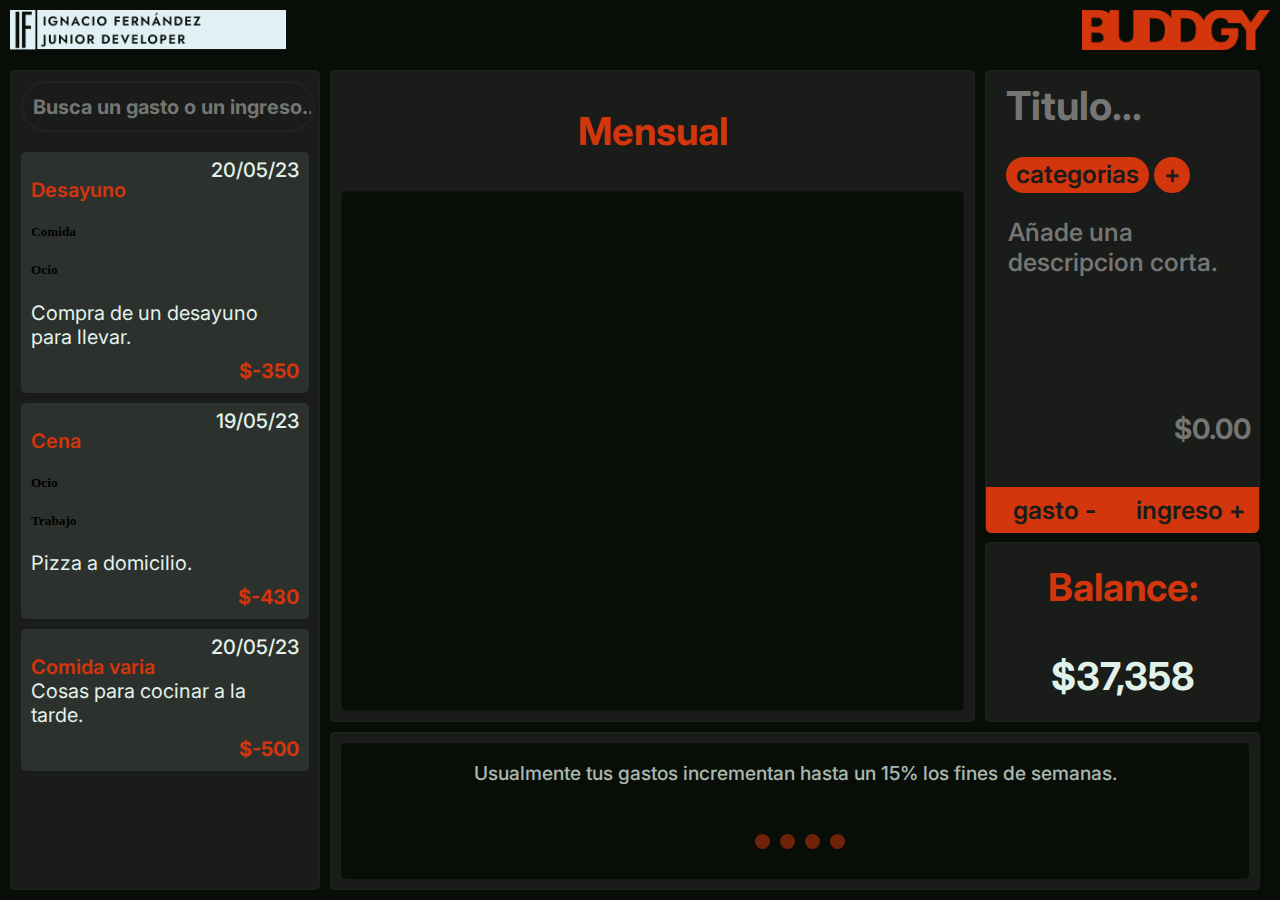
==== src/index.html @ b7219c05 "subida" ====
<!DOCTYPE html>
<html> 
    <head>
        <title> Buddgy - Ahorra con nosotros </title>
        <link rel = "icon" type = "image/x-icon" href = "../favicon.png">

        <link rel = "stylesheet" href = "../styles/styles.css">
        <link rel = "stylesheet" href = "../styles/lateral.css">
        <link rel = "stylesheet" href = "../styles/balance.css">
        <link rel = "stylesheet" href = "../styles/header.css">
        <link rel = "stylesheet" href = "../styles/nuevo.css">
        <link rel = "stylesheet" href = "../styles/grafica.css">
        <link rel = "stylesheet" href = "../styles/tendencia.css">

        <script src = "index.js"></script> 
        
        <style>@import url('https://fonts.googleapis.com/css2?family=Inter:wght@400;700&display=swap');</style>
        <style>@import url('https://fonts.googleapis.com/css2?family=Lily+Script+One&display=swap');</style>
        
        <meta charset = "utf-8">
        <meta name = "keywords" content = "HTML, CSS, JavaScript, project, portfolio, buddget, UX Design">
        <meta name = "description" content = "Desarrollo de una pagina web para ayudarte a ahorrar">
        <meta name = "author" content = "Ignacio Fernandez">
        <meta name = "viewport" content = "width=device-width, initial-scale=1.0">
    </head>

    <body>
        <header>
                <img id="header1" src="../IF_logo.png" height=40px>
                <img id="header2" src="../buddgy_logo.png" height=40px>       
        </header>
        <main>
            <aside class="panel" id="seccion_lateral">
                    <input type="text" placeholder="Busca un gasto o un ingreso...">
                    <div class="lateral_contenido">
                        <div class="nueva-tarjeta">
                            <div class="tarjeta-fecha">20/05/23</div>
                            <div class="tarjeta-titulo">Desayuno</div>
                            <div class="tarjeta-tags">
                                <div class="tag" id="tag1"><h5>Comida<h5></div>
                                <div class="tag" id="tag2"><h5>Ocio<h5></div>
                            </div>
                            <div class="tarjeta-descr">Compra de un desayuno para llevar.</div>
                            <div class="tarjeta-monto">$-350</div>
                        </div>
                        <div class="nueva-tarjeta">
                            <div class="tarjeta-fecha">19/05/23</div>
                            <div class="tarjeta-titulo">Cena</div>
                            <div class="tarjeta-tags">
                                <div class="tag" id="tag2"><h5>Ocio<h5></div>
                                <div class="tag" id="tag3"><h5>Trabajo<h5></div>
                            </div>
                            <div class="tarjeta-descr">Pizza a domicilio.</div>
                            <div class="tarjeta-monto">$-430</div>
                        </div>
                        <div class="nueva-tarjeta">
                            <div class="tarjeta-fecha">20/05/23</div>
                            <div class="tarjeta-titulo">Comida varia</div>
                            <div class="tarjeta-tags"></div>
                            <div class="tarjeta-descr">Cosas para cocinar a la tarde.</div>
                            <div class="tarjeta-monto">$-500</div>
                        </div>
                    </div>
            </aside>

            <section id="seccion_contenido">

                <section class="panel" id="grafica">       
                    <section class="panel-titulo"><h2>Mensual</h2></section>    
                        <section class="panel" id="grafica-contenido">

                        </section> 
                </section>
    
                <section class ="panel" id = "nuevo">
                            <input maxlength="50" type = "text" placeholder = "Titulo..." id = "gtt">

                            <div id = "nuevo_tag">
                                    <button>categorias</button>
                                    <button>+</button>
                            </div>

                                <div id = "nuevo_descr">
                                    <textarea maxlength = "150"  type = "text" placeholder = "Añade una descripcion corta." id = "gdt"></textarea>
                                </div>

                                    <input maxlength = "6" class = "nuevo_monto_entrada" type = "text" placeholder = "$0.00" id = "gmt">                                  

                                        <div id = "nuevo_enviar">
                                            <div class="nuevo_enviar_btn" id="gasto" onclick="nuevo_gasto()">gasto -</div>
                                            <div class="nuevo_enviar_btn" id="ingreso" onclick="nuevo_ingreso()">ingreso +</div>
                                        </div>
                </section>

                <section class="panel" id = "balance">                                
                    <section class="panel-titulo"><h2>Balance:</h2></section>                      
                    <h3 id = "gbjs">$37,358</h3>
                </section>
    
                <section class="panel" id="tendencias">
                            <div class = "tendencias_contenido">
                                <h4>Usualmente tus gastos incrementan hasta un 15% los fines de semanas.</h4>
                                <span class="punto-off" id="punto-1" onclick="estado(id)"></span>
                                <span class="punto-off" id="punto-2" onclick="estado(id)"></span>
                                <span class="punto-off" id="punto-3" onclick="estado(id)"></span>
                                <span class="punto-off" id="punto-4"onclick="estado(id)"></span>   
                            </div>
                </section>

            </section>       
        </main>
    </body>
</html>
---- styles/styles.css ----
:root{
    --margin-default-width:10px;
    --border-default-width:1px;
    --border-radius-default:5px;
    --header-height:60px;
    --color-0:#080E07;
    --color-1:#191C18;
    --color-2:#D3350D;
    --color-3:#E0F2E9;
}
html,body{
    height: 100%;
    margin:0px; padding: 0px;
    scrollbar-width: none;
}

body{
    background-color: var(--color-0);
    display: flex;
    flex-wrap: wrap;
    justify-content: center;
    
    max-height: 1500px; /*permite que el main quede pegado al header cuando se hace zoom-out*/

}

main{
    width: 100%;
    height: calc(100% - var(--header-height)); /*60 px altura fija del header*/

    background-color: var(--color-0);

    min-height: 500px; /*limita el tamaño minimo vertical, puede provocar que se pierda el margen de abajo cuando se activa*/
    max-height: 1500px; /*permite que el main quede pegado al header cuando se hace zoom-out*/
    
    max-width: 2000px; /*limita el tamaño maximo horizontal*/

}

h2{
    font-family: 'Inter';
    font-style: normal;
    font-weight: 700;
    text-align: center;
    font-size: clamp(30px, 3vw, 40px);
    color: var(--color-2);
    margin:0px;
    padding:0px; 
}

h3{
    font-family: 'Inter';
    font-style: normal;
    font-weight: 700;
    text-align: center;
    font-size: clamp(35px, 3vw, 50px);
    color: var(--color-3);
    margin:0px;
    padding:0px;
    line-height: 0px;
}

h4{
    font-family: 'Inter';
    font-style: normal;
    font-weight: 600;
    text-align: center;
    font-size: clamp(15px, 1.5vw, 25px);
    color: var(--color-3);
    margin:0px;
    padding:0px;
    line-height: 0px;
    opacity: 0.75;
}

/*estilos de secciones*/

section{
    height: 100%;
    background-color: var(--color-0);
}

#seccion_contenido{
    width: calc(75% - var(--margin-default-width));
    float: right;
    margin-right: var(--margin-default-width);
}

/*estilos de cartas o paneles*/

.panel{
    background-color: var(--color-1);
    border-radius: var(--border-radius-default);
    
    width: calc(100% - 12px); /* 10px de margen + 2px de borde*/
    height: calc(100% - 12px);
    
    box-sizing: border-box;
    border-style: solid;
    border-width: 1px;
    border-color: #e0f2e90a;
}

.panel-titulo{
    width: 100%;
    height: auto;
    background-color: var(--color-1);
}

#panel_lateral{
    width: calc(100% - 20px);
    height: calc(100% - 20px);
    margin: var(--margin-default-width) 0px 0px var(--margin-default-width);
}

@media screen and (max-width: 900px){
    main{
        width: 900px;
        height: 1920px;
    }

    #seccion_contenido{
        width: calc(100% - 20px);
        margin-left: var(--margin-default-width);
        height: 70%;
    }
}
---- styles/lateral.css ----
#seccion_lateral{
    width: calc(25% - var(--margin-default-width));
    height: calc(100% - 20px);
    float:left;
    margin:var(--margin-default-width) 0px var(--margin-default-width) var(--margin-default-width);
    background-color: var(--color-1);
}

@media screen and (max-width: 900px){
    #seccion_lateral{
        width: calc(100% - 20px);
        height: 30%;
        margin: var(--margin-default-width) 0px 0px var(--margin-default-width);
        border-style: solid;
        border-width: 1px;
        border-color: #e0f2e90a;
    }
}

aside input{
    width: calc(100% - 30px);
    height: 45px;
    margin: var(--margin-default-width);

    border-radius: 55px;
    border-style:solid;
    border-width: 2px;
    border-color: #e0f2e90a;
    outline: none;

    font-family: 'Inter', sans-serif;
    font-style: bold;
    font-weight: 700;
    font-size: 20px;
    text-align: left;
    padding-left: var(--margin-default-width);

    background-color: #191C18;
    color:#e0f2e9c1;
    
}

.lateral_contenido{
    width: 100%;
    height: calc(90% - 20px);
    overflow: scroll;
    scrollbar-width: none;
}

.nueva-tarjeta{
    width: calc(100% - 40px);
    margin: var(--margin-default-width) 0px 0px var(--margin-default-width);

    height: auto;

    background-color: #2D312D;
    border-radius: 5px;
    padding: 10px;

    scale: 1.0;
    transition-duration: 0.25s;  
}

.nueva-tarjeta:hover{
    scale: 1.01;
    transition-duration: 0.25s;
    background-color: #414641;

}

.tarjeta-fecha{
    width: 100%;
    height: 10%;
    text-align: right;
    
    font-family: 'Inter';
    font-style: normal;
    font-weight: 510;
    font-size: 20px;
    line-height: 17px;

    color: #E0F2E9;
}

.tarjeta-titulo{
    font-family: 'Inter';
    font-style: normal;
    font-weight: 600;
    font-size: 20px;
    line-height: 23px;

    color: #D3350D;
}

.tarjeta-tags{
    width: 100%;
    height: 10%;
}

.tarjeta-descr{
    font-family: 'Inter';
    font-style: normal;
    font-weight: 400;
    font-size: 20px;
    line-height: 1.2em;

    color: #E0F2E9;
}

.tarjeta-monto{
    width: 100%;
    height: 10%;
    text-align: right;
    padding-top: var(--margin-default-width);

    font-family: 'Inter';
    font-style: normal;
    font-weight: 700;
    font-size: 20px;
    line-height: 24px;
    text-align: right;

    color: var(--color-2);
}
---- styles/balance.css ----
#balance{
    width: calc(30% - 10px);
    height: calc(25% - 30px);
    float: right;
    margin: var(--margin-default-width) var(--margin-default-width) 0px 0px;
    
    display: flex;
    flex-wrap: wrap;
    justify-content: center;
    align-items: center;
    word-wrap:normal;
}

@media screen and (max-width: 900px){
    #balance{
        width: 100%;
        height: 15%;
        margin: var(--margin-default-width) 0px 0px var(--margin-default-width);
    }
}

#balance h2,h3{
    line-height: 1em;
}
---- styles/header.css ----
header{
    width: 100%;
    height: var(--header-height);
    background-color: var(--color-0);

    display: flex;
    justify-content: space-between;
    align-items: center;

    margin: 0px var(--margin-default-width) 0px var(--margin-default-width);
}

header img{
    height: clamp(20px, 1.5vw + 1.3rem, 60px);
}

#header1{
    cursor: pointer;
}
---- styles/nuevo.css ----
#nuevo{
    width: calc(30% - 10px);
    height: 55%;
    float:right;
    margin: var(--margin-default-width) var(--margin-default-width) 0px 0px;
}

@media screen and (max-width: 900px){
    #nuevo{
        width: 100%;
        height: 30%;
        margin: 0px 0px 0px var(--margin-default-width);
    }
}

#gtt{
    width: calc(100% - 20px);
    height: 15%;
    display: flex;
    align-items: start;
    justify-content: left;
    
    padding: 0px;
    margin-left: 20px;
}

#nuevo_tag{
    height: 15%;
    display: flex;
    justify-content: left;
    align-items: center;
    margin-left: 20px;
}

#nuevo_descr{
    height: 35%;
    display: flex;
    justify-content: center;
    align-items: center;
}

#nuevo_enviar{
    width: 100%;
    height:10%;

    background-color: var(--color-1);

    border-radius: 0px 0px var(--border-radius-default) var(--border-radius-default);
}

/*corresponde con la seccion nuevo_titulo*/
input{
    width: calc(100% - 30px);

    border-style: none;
    outline: none;
    background-color: var(--color-1);

    font-family: 'Inter';
    font-style: normal;
    font-weight: 700;
    font-size: clamp(25px, 2vw + 1rem, 40px);

    line-height: 0px;

    color: var(--color-2);
}

/*corresponde con la seccion nuevo_descr*/
textarea{
    width: calc(100% - 30px);
    height: 90%;
    
    border-style: none;
    outline: none;
    scrollbar-width: none;
    resize: none;

    background-color: var(--color-1);

    font-family: 'Inter';
    font-style: normal;
    font-weight: 550;
    font-size: clamp(20px, 2vw, 25px);
    margin-left: 20px;
    margin-right: 10px;

    color: var(--color-3);
    word-wrap:normal;
}

/*corresponde con la seccion nuevo_monto*/
.nuevo_monto_entrada{
    height: 25%;
    width: calc(100% - 10px);

    display: flex;
    justify-content: right;
    align-items: center;

    border-style: none;
    outline: none;
    background-color: var(--color-1);

    text-align: right;
    font-family: 'Inter';
    font-style: normal;
    font-weight: 700;
    font-size: 28px;

    color: var(--color-2);
}

.nuevo_enviar_btn{
    cursor: pointer;
    width: 50%;
    height: 100%;
    background-color: var(--color-2);

    display: flex;
    justify-content: center;
    align-items: center;

    font-size: clamp(20px, 2vw, 25px);
    font-family: 'Inter';
    font-style: normal;
    font-weight: 600;
    color: var(--color-1);

    transition-duration: 0.2s;
}

.nuevo_enviar_btn:hover{
    background-color: #d14b29;
    transform: translatey(-5px);
    transition-duration: 0.2s;
}

#gasto{
    float:left;
    border-bottom-left-radius: 5px;
}

#ingreso{
    float:right;
    border-bottom-right-radius: 5px;
}

button{
    cursor: pointer;
    border-style: none;
    border-radius: 50px;
    background-color: var(--color-2);


    font-size: clamp(20px, 2vw, 25px);
    font-family: 'Inter';
    font-style: normal;
    font-weight: 600;
    color: var(--color-1);

    padding: 2px var(--margin-default-width) 4px var(--margin-default-width);

    margin-right: 5px;

    transition-duration: 0.2s;
}

button:hover{
    background-color: #d14b29;
    transform: translatey(-5px);
    transition-duration: 0.2s;
}
---- styles/grafica.css ----
#grafica{
    width: calc(70% - 20px);
    height: calc(80% - 20px);
    float:left;
    margin: var(--margin-default-width);
    
    display: flex;
    flex-wrap: wrap;
    justify-content: center;
    align-items: flex-end;
}

@media screen and (max-width: 900px){
    #grafica{
        width: 100%;
        height: 35%;
        margin: var(--margin-default-width) var(--margin-default-width) var(--margin-default-width) 0px;
        float:none;
    }
}

#grafica-contenido{
    width: calc(100% - 20px);
    height: 80%;
    background-color: #080E07;
    margin-bottom: var(--margin-default-width);
}
---- styles/tendencia.css ----
#tendencias{
    width: calc(100% - 20px);
    height: calc(20% - var(--margin-default-width));
    float:right;
    margin-right:var(--margin-default-width);
    
    display:flex;
    flex-wrap: wrap;
    justify-content: center;
    align-items: flex-end;
}

@media screen and (max-width: 900px){
    #tendencias{
        width: 100%;
        height: 20%;
        margin: var(--margin-default-width) 0px var(--margin-default-width) 0px;
    }
}

.tendencias_contenido{
    width: calc(100% - 20px);
    height: calc(100% - 20px);
    border-radius: 5px;
    margin-bottom: 10px;
    background-color: #080E07;

    display: flex;
    flex-wrap: wrap;
    justify-content: center;
    align-items: center;
}

#tendencias h4{
    font-weight: 500;
    width: 100%;
}

span{
    cursor: pointer;
    width: 15px;
    height: 15px;
    border-radius: 100px;
    background-color: var(--color-2);
    margin-left: 10px;
}

span:hover{
    width: 20px;
    height: 20px;
    transition-duration: 0.25s;
}

.punto-on{
    width: 20px;
    height: 20px;
    opacity: 1;
    transition-duration: 0.25s;
}

.punto-off{
    opacity: 0.5;
    transition-duration: 0.25s;
}
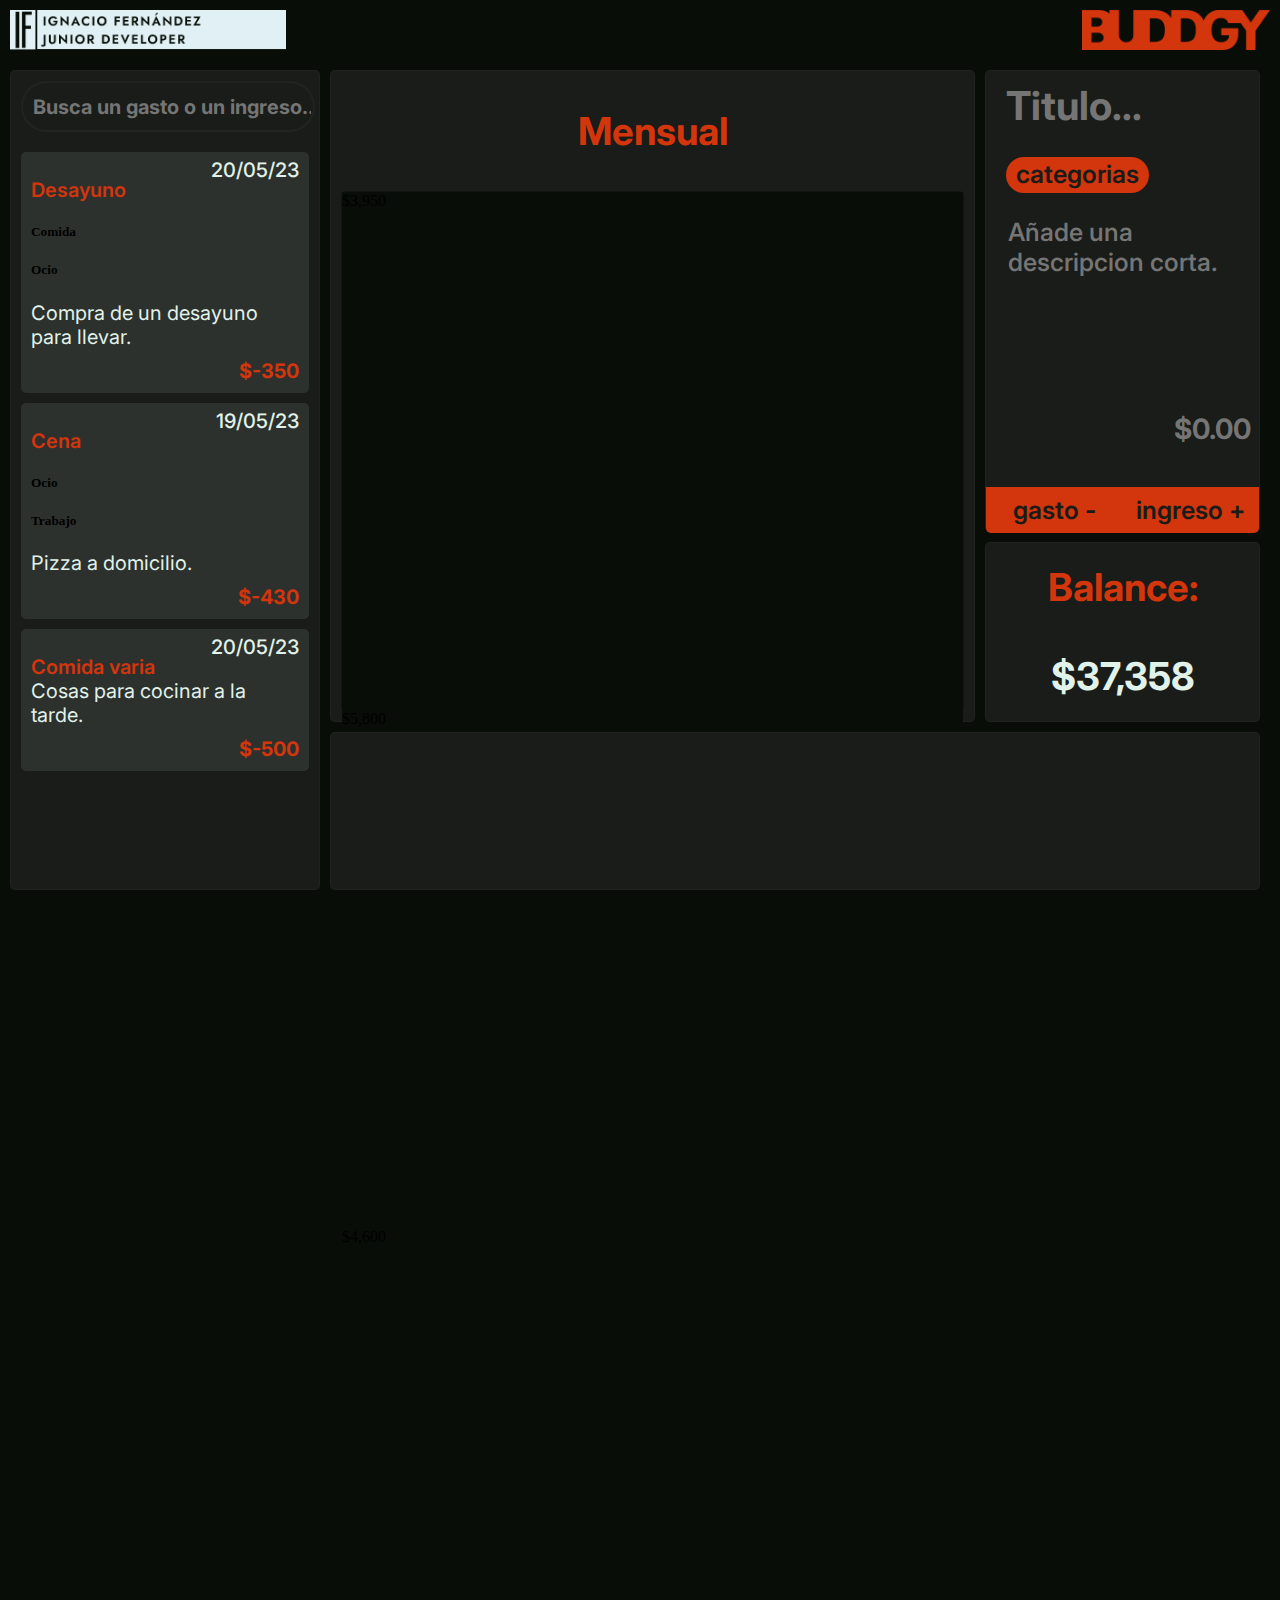
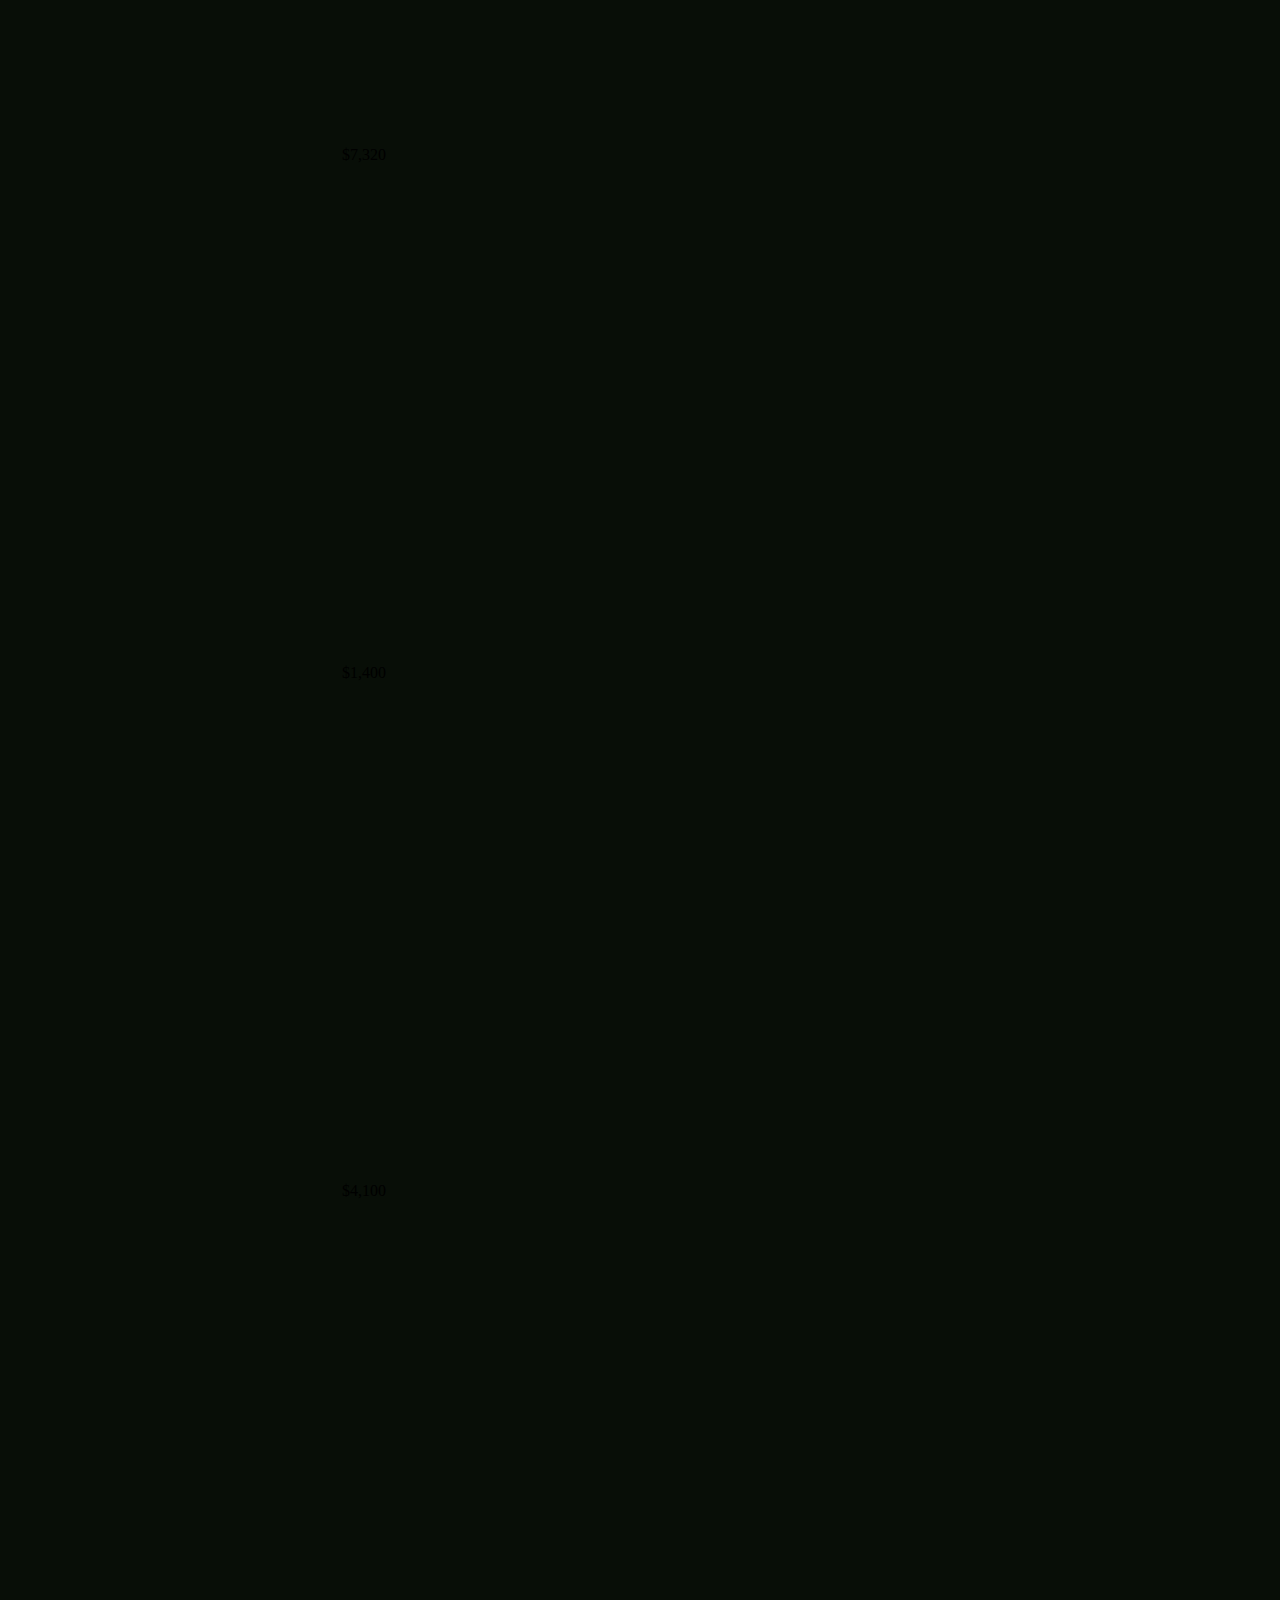
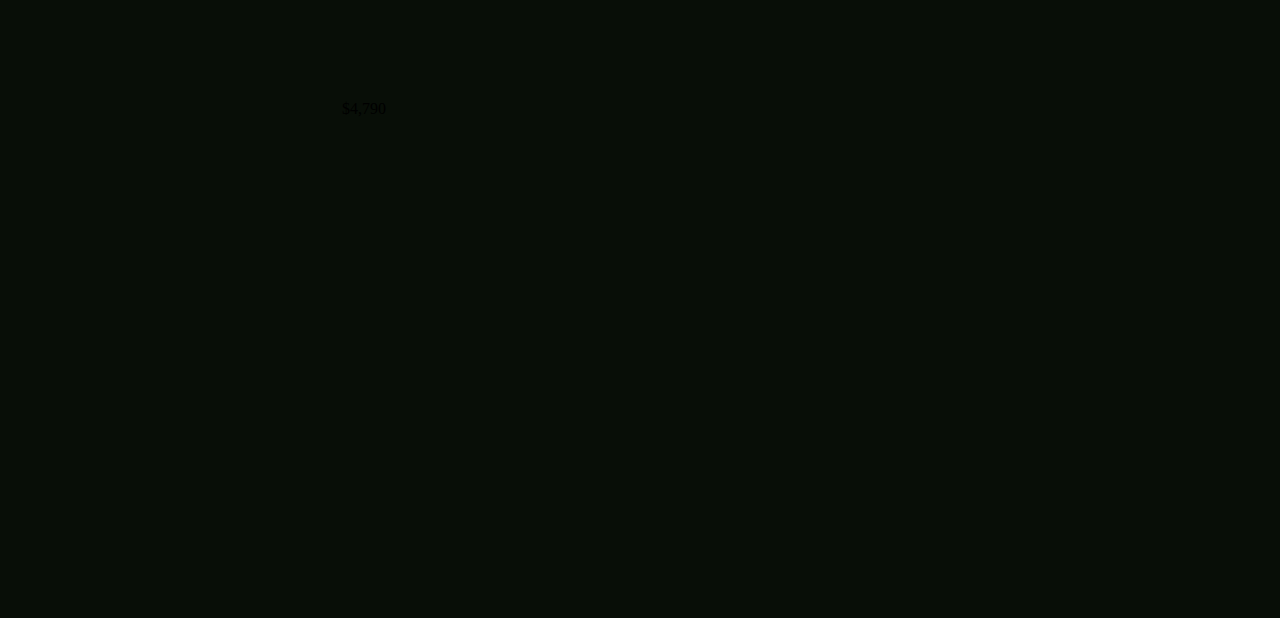
==== commit b5014249: "subida" ====
--- a/src/index.html
+++ b/src/index.html
@@ -66,9 +66,36 @@
             <section id="seccion_contenido">
 
                 <section class="panel" id="grafica">       
-                    <section class="panel-titulo"><h2>Mensual</h2></section>    
+                    <h2>Mensual</h2>
                         <section class="panel" id="grafica-contenido">
-
+                            <section id="grafica-col-1">
+                                <div class="barra"></div>
+                                <div class="grafica-monto">$3,950</div>
+                            </section>
+                            <section id="grafica-col-2">
+                                
+                                <div class="grafica-monto">$5,800</div>
+                            </section>
+                            <section id="grafica-col-3">
+                                <div class="grafica-barra"></div>
+                                <div class="grafica-monto">$4,600</div>
+                            </section>
+                            <section id="grafica-col-4">
+                                <div class="grafica-barra"></div>
+                                <div class="grafica-monto">$7,320</div>
+                            </section>
+                            <section id="grafica-col-5">
+                                <div class="grafica-barra"></div>
+                                <div class="grafica-monto">$1,400</div>
+                            </section>
+                            <section id="grafica-col-6">
+                                <div class="grafica-barra"></div>
+                                <div class="grafica-monto">$4,100</div>
+                            </section>
+                            <section id="grafica-col-7">
+                                <div class="grafica-barra"></div>
+                                <div class="grafica-monto">$4,790</div>
+                            </section>
                         </section> 
                 </section>
     
@@ -77,14 +104,13 @@
 
                             <div id = "nuevo_tag">
                                     <button>categorias</button>
-                                    <button>+</button>
                             </div>
 
                                 <div id = "nuevo_descr">
                                     <textarea maxlength = "150"  type = "text" placeholder = "Añade una descripcion corta." id = "gdt"></textarea>
                                 </div>
 
-                                    <input maxlength = "6" class = "nuevo_monto_entrada" type = "text" placeholder = "$0.00" id = "gmt">                                  
+                                    <input maxlength = "6" class = "nuevo-monto-entrada" type = "text" placeholder = "$0.00" id = "gmt">                                  
 
                                         <div id = "nuevo_enviar">
                                             <div class="nuevo_enviar_btn" id="gasto" onclick="nuevo_gasto()">gasto -</div>
@@ -97,13 +123,13 @@
                     <h3 id = "gbjs">$37,358</h3>
                 </section>
     
-                <section class="panel" id="tendencias">
-                            <div class = "tendencias_contenido">
-                                <h4>Usualmente tus gastos incrementan hasta un 15% los fines de semanas.</h4>
-                                <span class="punto-off" id="punto-1" onclick="estado(id)"></span>
-                                <span class="punto-off" id="punto-2" onclick="estado(id)"></span>
-                                <span class="punto-off" id="punto-3" onclick="estado(id)"></span>
-                                <span class="punto-off" id="punto-4"onclick="estado(id)"></span>   
+                <section class="panel" id="tendencias" onload="tendencias()">
+                            <div class = "tendencias-contenido">
+                                <h4 class ="tendencias-mensaje"></h4>
+                                <span class="punto-off" id="punto-0" onclick="estado(0)"></span>
+                                <span class="punto-off" id="punto-1" onclick="estado(1)"></span>
+                                <span class="punto-off" id="punto-2" onclick="estado(2)"></span>
+                                <span class="punto-off" id="punto-3" onclick="estado(3)"></span>   
                             </div>
                 </section>
 
--- a/styles/nuevo.css
+++ b/styles/nuevo.css
@@ -90,7 +90,7 @@
 }
 
 /*corresponde con la seccion nuevo_monto*/
-.nuevo_monto_entrada{
+.nuevo-monto-entrada{
     height: 25%;
     width: calc(100% - 10px);
 
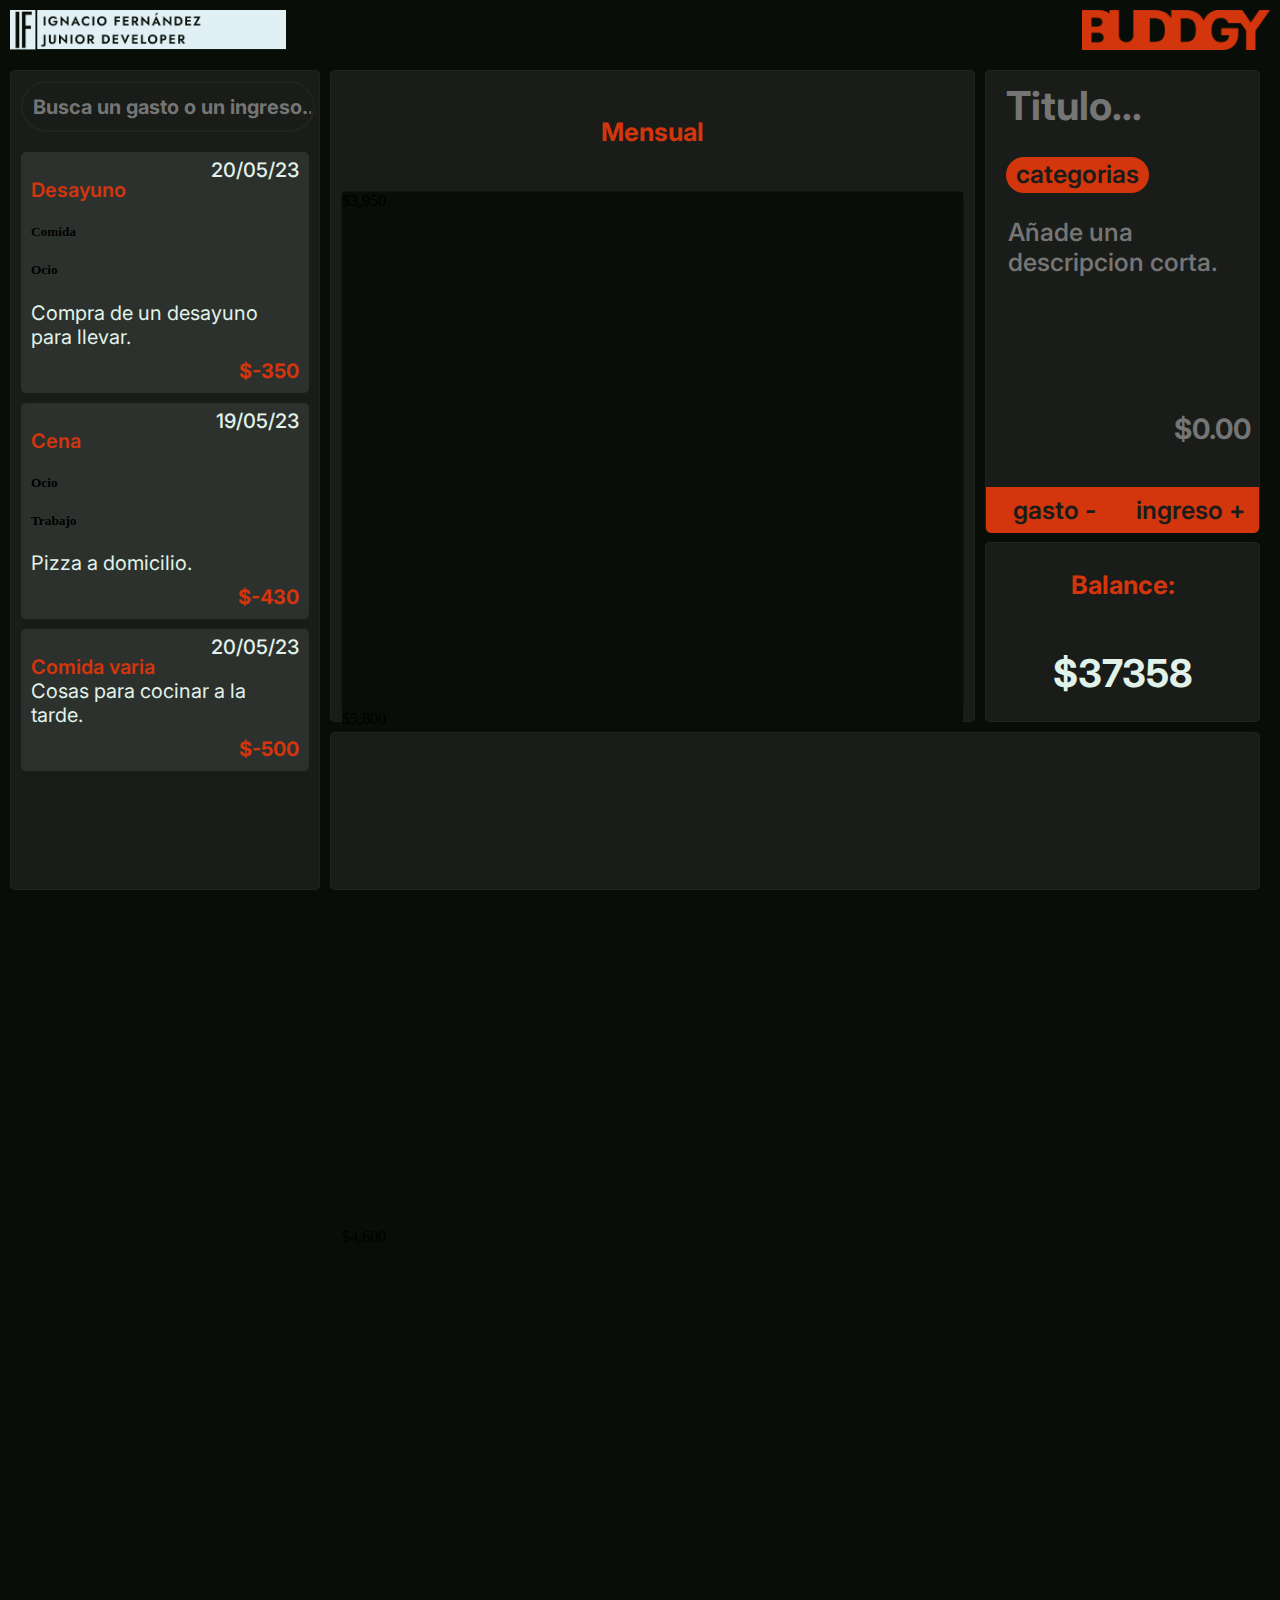
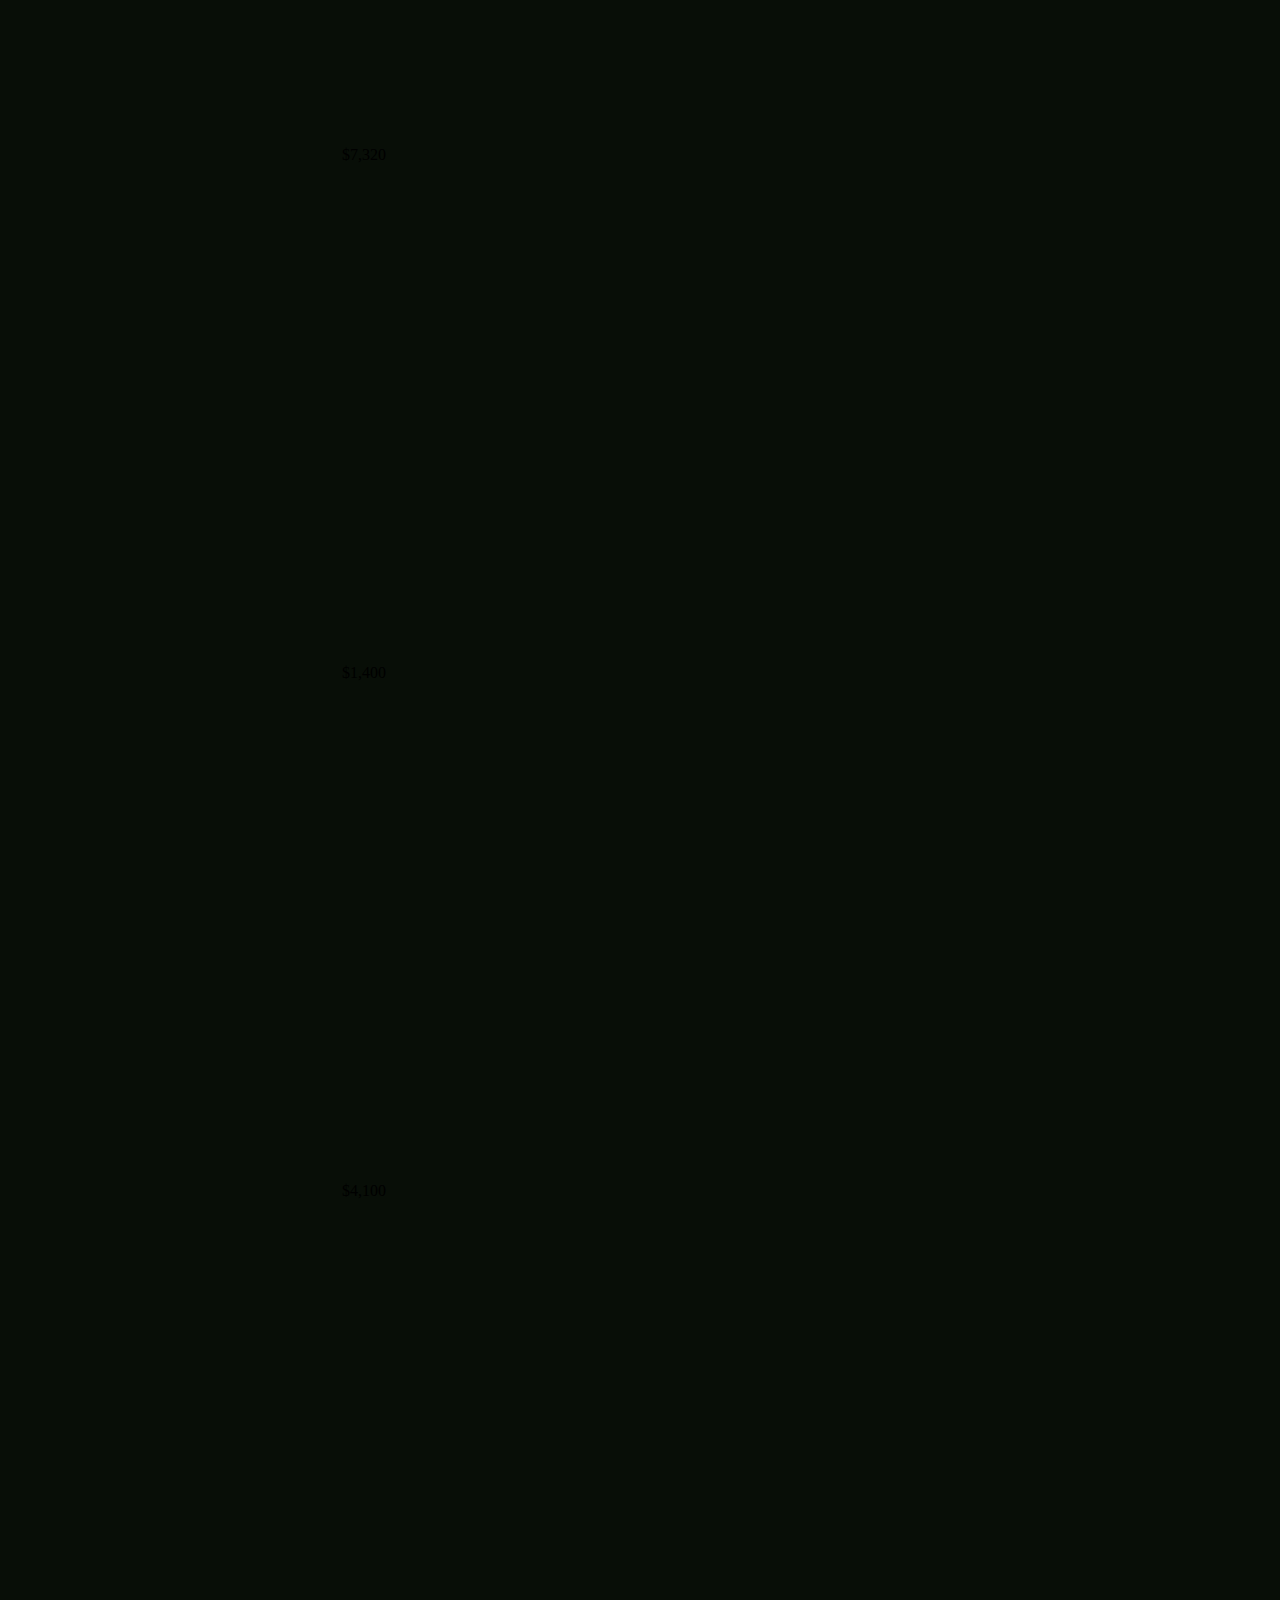
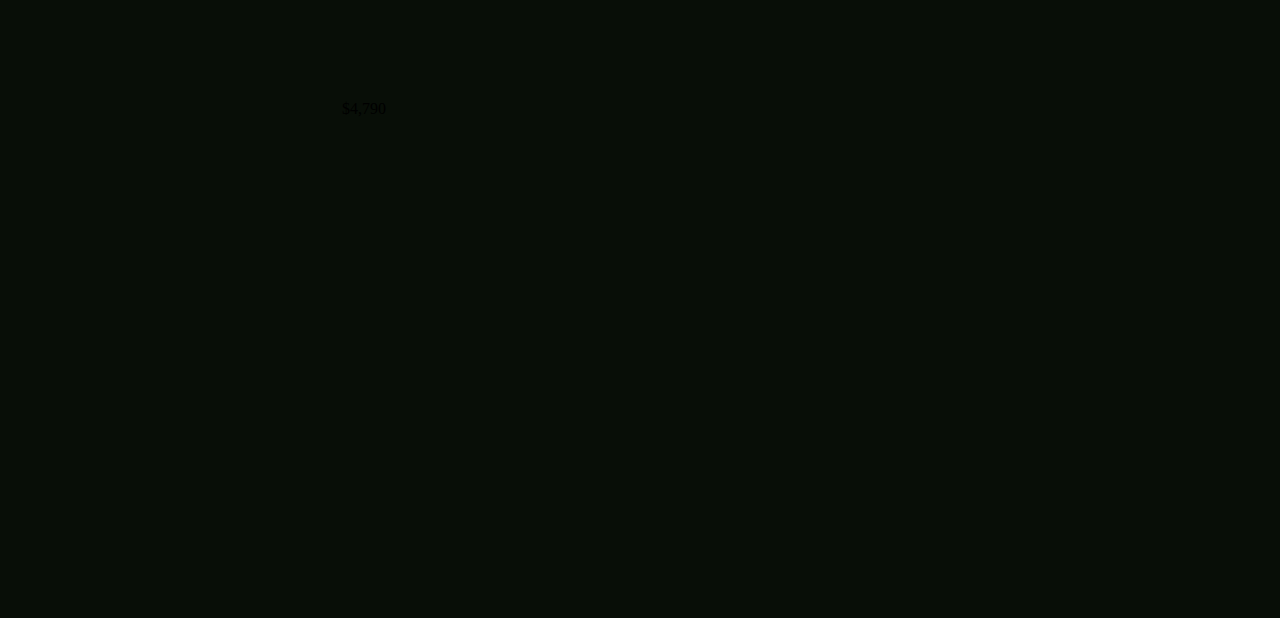
==== commit 2492139d: "nuevo gasto" ====
--- a/src/index.html
+++ b/src/index.html
@@ -68,34 +68,56 @@
                 <section class="panel" id="grafica">       
                     <h2>Mensual</h2>
                         <section class="panel" id="grafica-contenido">
+
+                            <section id="grafica-col-0">
+                                <div class="seccion-barra">
+                                    <div class="barra"></div>
+                                </div>
+                                <div class="seccion-texto">$3,950</div>
+                            </section>
+
                             <section id="grafica-col-1">
-                                <div class="barra"></div>
-                                <div class="grafica-monto">$3,950</div>
+                                <div class="seccion-barra">
+                                    <div class="barra"></div>
+                                </div>
+                                <div class="seccion-texto">$5,800</div>
                             </section>
+
                             <section id="grafica-col-2">
-                                
-                                <div class="grafica-monto">$5,800</div>
+                                <div class="seccion-barra">
+                                    <div class="barra"></div>
+                                </div>
+                                <div class="seccion-texto">$4,600</div>
                             </section>
+
                             <section id="grafica-col-3">
-                                <div class="grafica-barra"></div>
-                                <div class="grafica-monto">$4,600</div>
+                                <div class="seccion-barra">
+                                    <div class="barra"></div>
+                                </div>
+                                <div class="seccion-texto">$7,320</div>
                             </section>
+
                             <section id="grafica-col-4">
-                                <div class="grafica-barra"></div>
-                                <div class="grafica-monto">$7,320</div>
+                                <div class="seccion-barra">
+                                    <div class="barra"></div>
+                                </div>
+                                <div class="seccion-texto">$1,400</div>
                             </section>
+
                             <section id="grafica-col-5">
-                                <div class="grafica-barra"></div>
-                                <div class="grafica-monto">$1,400</div>
+                                <div class="seccion-barra">
+                                    <div class="barra"></div>
+                                </div>
+                                <div class="seccion-texto">$4,100</div>
                             </section>
+
                             <section id="grafica-col-6">
-                                <div class="grafica-barra"></div>
-                                <div class="grafica-monto">$4,100</div>
+                                <div class="seccion-barra">
+                                    <div class="barra"></div>
+                                </div>
+                                <div class="seccion-texto">$4,790</div>
                             </section>
-                            <section id="grafica-col-7">
-                                <div class="grafica-barra"></div>
-                                <div class="grafica-monto">$4,790</div>
-                            </section>
+
                         </section> 
                 </section>
     
@@ -120,7 +142,7 @@
 
                 <section class="panel" id = "balance">                                
                     <section class="panel-titulo"><h2>Balance:</h2></section>                      
-                    <h3 id = "gbjs">$37,358</h3>
+                    <h3>$</h3><h3 id = "gbcjs">37358</h3>
                 </section>
     
                 <section class="panel" id="tendencias" onload="tendencias()">
--- a/styles/styles.css
+++ b/styles/styles.css
@@ -7,6 +7,13 @@
     --color-1:#191C18;
     --color-2:#D3350D;
     --color-3:#E0F2E9;
+    --tag-color-0:#C6C013;
+    --tag-color-1:#FF0035;
+    --tag-color-2:#487246;
+    --tag-color-3:#7A28CB;
+    --tag-color-4:#154866;
+    --tag-color-5:#008DD5;
+    --tag-color-6:#5C573E;
 }
 html,body{
     height: 100%;
@@ -42,7 +49,7 @@
     font-style: normal;
     font-weight: 700;
     text-align: center;
-    font-size: clamp(30px, 3vw, 40px);
+    font-size: clamp(20px, 2vw, 40px);
     color: var(--color-2);
     margin:0px;
     padding:0px; 
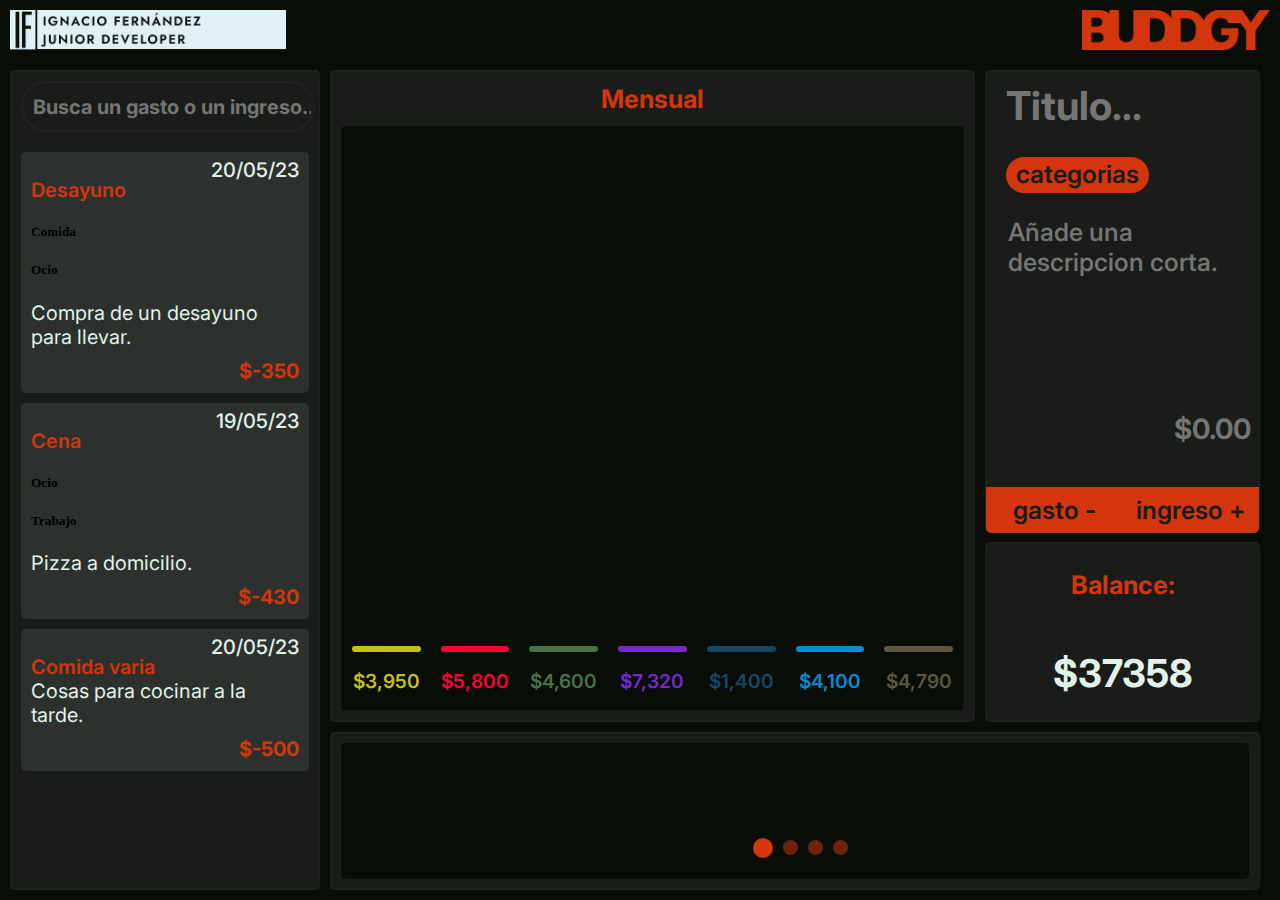
==== commit 88c0e64e: "subida" ====
--- a/src/index.html
+++ b/src/index.html
@@ -24,7 +24,7 @@
         <meta name = "viewport" content = "width=device-width, initial-scale=1.0">
     </head>
 
-    <body>
+    <body onload="tendencias()">
         <header>
                 <img id="header1" src="../IF_logo.png" height=40px>
                 <img id="header2" src="../buddgy_logo.png" height=40px>       
@@ -145,13 +145,13 @@
                     <h3>$</h3><h3 id = "gbcjs">37358</h3>
                 </section>
     
-                <section class="panel" id="tendencias" onload="tendencias()">
+                <section class="panel" id="tendencias">
                             <div class = "tendencias-contenido">
                                 <h4 class ="tendencias-mensaje"></h4>
-                                <span class="punto-off" id="punto-0" onclick="estado(0)"></span>
-                                <span class="punto-off" id="punto-1" onclick="estado(1)"></span>
-                                <span class="punto-off" id="punto-2" onclick="estado(2)"></span>
-                                <span class="punto-off" id="punto-3" onclick="estado(3)"></span>   
+                                <span class="punto-off" id="punto-0"></span>
+                                <span class="punto-off" id="punto-1"></span>
+                                <span class="punto-off" id="punto-2"></span>
+                                <span class="punto-off" id="punto-3"></span>   
                             </div>
                 </section>
 
--- a/styles/grafica.css
+++ b/styles/grafica.css
@@ -21,7 +21,113 @@
 
 #grafica-contenido{
     width: calc(100% - 20px);
-    height: 80%;
+    height: 90%;
     background-color: #080E07;
     margin-bottom: var(--margin-default-width);
+
+    display:flex;
+    flex-direction: row;
+}
+
+#grafica-contenido section{
+    width:calc(100% / 7);
+    height: 100%;
+}
+
+.seccion-barra{
+    width: 100%;
+    height: 90%;
+    display:flex;
+    justify-content: center;
+    align-items: flex-end;
+}
+
+.seccion-texto{
+    width: 100%;
+    height: 10%;
+
+    display:flex;
+    justify-content: center;
+    align-items: center;
+
+    font-family: 'Inter';
+    font-style: normal;
+    font-weight: 600;
+    text-align: center;
+    font-size: clamp(15px, 1.5vw, 25px);
+}
+
+.barra{
+    width: calc(100% - 20px);
+    height: 1%;
+    background-color: black;
+    border-radius: 5px;
+
+    display: flex;
+    justify-content: center;
+    align-items:center;
+    writing-mode: sideways-lr;
+
+    font-family: 'Inter';
+    font-style: normal;
+    font-weight: 600;
+    font-size: clamp(25px, 1.5vw, 35px);
+    color:var(--color-3);
+
+}
+
+#grafica-col-0 > .seccion-texto{
+    color: var(--tag-color-0);
+}
+
+#grafica-col-0 > .seccion-barra > .barra{ 
+    background-color: var(--tag-color-0);
+}
+
+#grafica-col-1 > .seccion-texto{
+    color: var(--tag-color-1);
+}
+
+#grafica-col-1 > .seccion-barra > .barra{ 
+    background-color: var(--tag-color-1);
+}
+
+#grafica-col-2 > .seccion-texto{
+    color: var(--tag-color-2);
+}
+
+#grafica-col-2 > .seccion-barra > .barra{ 
+    background-color: var(--tag-color-2);
+}
+
+#grafica-col-3 > .seccion-texto{
+    color: var(--tag-color-3);
+}
+
+#grafica-col-3 > .seccion-barra > .barra{ 
+    background-color: var(--tag-color-3);
+}
+
+#grafica-col-4 > .seccion-texto{
+    color: var(--tag-color-4);
+}
+
+#grafica-col-4 > .seccion-barra > .barra{ 
+    background-color: var(--tag-color-4);
+}
+
+#grafica-col-5 > .seccion-texto{
+    color: var(--tag-color-5);
+}
+
+#grafica-col-5 > .seccion-barra > .barra{ 
+    background-color: var(--tag-color-5);
+}
+
+#grafica-col-6 > .seccion-texto{
+    color: var(--tag-color-6);
+}
+
+#grafica-col-6 > .seccion-barra > .barra{ 
+    background-color: var(--tag-color-6);
 }--- a/styles/tendencia.css
+++ b/styles/tendencia.css
@@ -18,37 +18,33 @@
     }
 }
 
-.tendencias_contenido{
+.tendencias-contenido{
     width: calc(100% - 20px);
     height: calc(100% - 20px);
     border-radius: 5px;
     margin-bottom: 10px;
-    background-color: #080E07;
+    background-color: var(--color-0);
 
     display: flex;
     flex-wrap: wrap;
     justify-content: center;
     align-items: center;
+
+    overflow: hidden;
 }
 
 #tendencias h4{
-    font-weight: 500;
     width: 100%;
+    transition-duration: 0.50s;
+    margin-top: 30px;
 }
 
 span{
-    cursor: pointer;
     width: 15px;
     height: 15px;
     border-radius: 100px;
     background-color: var(--color-2);
     margin-left: 10px;
-}
-
-span:hover{
-    width: 20px;
-    height: 20px;
-    transition-duration: 0.25s;
 }
 
 .punto-on{
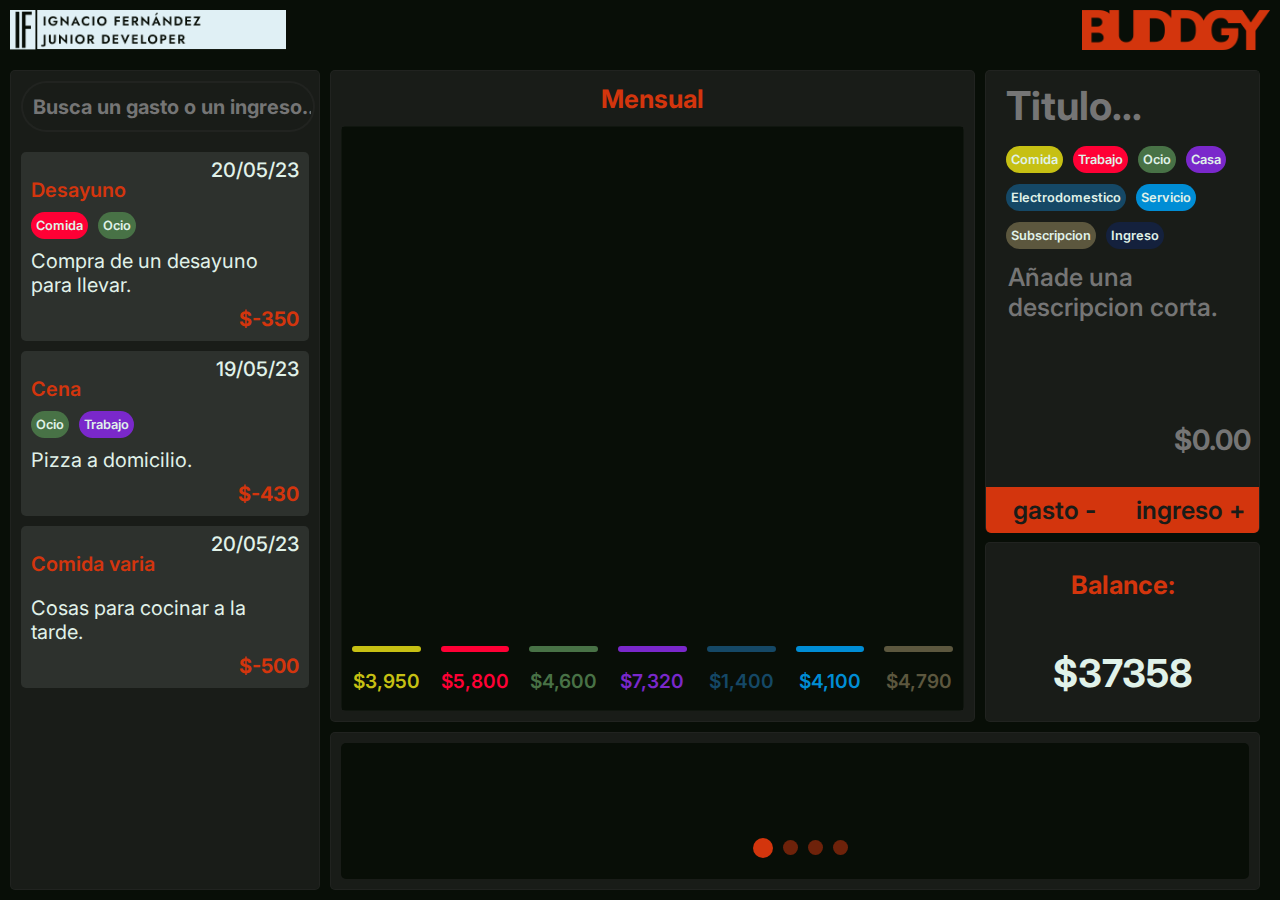
==== commit 9791b434: "subida" ====
--- a/src/index.html
+++ b/src/index.html
@@ -29,7 +29,7 @@
                 <img id="header1" src="../IF_logo.png" height=40px>
                 <img id="header2" src="../buddgy_logo.png" height=40px>       
         </header>
-        <main>
+        <main id="container">
             <aside class="panel" id="seccion_lateral">
                     <input type="text" placeholder="Busca un gasto o un ingreso...">
                     <div class="lateral_contenido">
@@ -125,7 +125,14 @@
                             <input maxlength="50" type = "text" placeholder = "Titulo..." id = "gtt">
 
                             <div id = "nuevo_tag">
-                                    <button>categorias</button>
+                                <div class="tag" id="tag0"><h5>Comida<h5></div>
+                                <div class="tag" id="tag1"><h5>Trabajo<h5></div>
+                                <div class="tag" id="tag2"><h5>Ocio<h5></div>
+                                <div class="tag" id="tag3"><h5>Casa<h5></div>
+                                <div class="tag" id="tag4"><h5>Electrodomestico<h5></div>
+                                <div class="tag" id="tag5"><h5>Servicio<h5></div>
+                                <div class="tag" id="tag6"><h5>Subscripcion<h5></div>
+                                <div class="tag" id="tag7"><h5>Ingreso<h5></div>
                             </div>
 
                                 <div id = "nuevo_descr">
@@ -135,8 +142,8 @@
                                     <input maxlength = "6" class = "nuevo-monto-entrada" type = "text" placeholder = "$0.00" id = "gmt">                                  
 
                                         <div id = "nuevo_enviar">
-                                            <div class="nuevo_enviar_btn" id="gasto" onclick="nuevo_gasto()">gasto -</div>
-                                            <div class="nuevo_enviar_btn" id="ingreso" onclick="nuevo_ingreso()">ingreso +</div>
+                                            <div class="nuevo_enviar_btn" id="gasto" onclick="nueva_tarjeta(0)">gasto -</div>
+                                            <div class="nuevo_enviar_btn" id="ingreso" onclick="nueva_tarjeta(1)">ingreso +</div>
                                         </div>
                 </section>
 
--- a/styles/styles.css
+++ b/styles/styles.css
@@ -7,6 +7,7 @@
     --color-1:#191C18;
     --color-2:#D3350D;
     --color-3:#E0F2E9;
+    --color-4:#e0f2e90a;
     --tag-color-0:#C6C013;
     --tag-color-1:#FF0035;
     --tag-color-2:#487246;
@@ -14,6 +15,7 @@
     --tag-color-4:#154866;
     --tag-color-5:#008DD5;
     --tag-color-6:#5C573E;
+    --tag-color-7:#14213D;
 }
 html,body{
     height: 100%;
@@ -131,4 +133,54 @@
         margin-left: var(--margin-default-width);
         height: 70%;
     }
+}
+
+.tag{
+    margin-right: var(--margin-default-width);
+    border-radius: 100px;
+    float:left;
+}
+
+.tag h5{
+    margin:2px 5px 2px 5px;
+
+    font-family: 'Inter';
+    font-style: normal;
+    font-weight: 600;
+    font-size: clamp(5px, 1vw, 25px);
+    line-height: 23px;
+
+    color: var(--color-3);
+}
+
+#tag0{
+    background-color: var(--tag-color-0);
+}
+
+#tag1{
+    background-color: var(--tag-color-1);
+}
+
+#tag2{
+    background-color: var(--tag-color-2);
+}
+
+#tag3{
+    background-color: var(--tag-color-3);
+}
+
+#tag4{
+    background-color: var(--tag-color-4);
+}
+
+#tag5{
+    background-color: var(--tag-color-5);
+}
+
+#tag6{
+    background-color: var(--tag-color-6);
+}
+
+#tag7{
+    background-color: var(--tag-color-7);
 }--- a/styles/lateral.css
+++ b/styles/lateral.css
@@ -4,6 +4,7 @@
     float:left;
     margin:var(--margin-default-width) 0px var(--margin-default-width) var(--margin-default-width);
     background-color: var(--color-1);
+    overflow:hidden;
 }
 
 @media screen and (max-width: 900px){
@@ -35,9 +36,8 @@
     text-align: left;
     padding-left: var(--margin-default-width);
 
-    background-color: #191C18;
+    background-color: var(--color-1);
     color:#e0f2e9c1;
-    
 }
 
 .lateral_contenido{
@@ -65,7 +65,6 @@
     scale: 1.01;
     transition-duration: 0.25s;
     background-color: #414641;
-
 }
 
 .tarjeta-fecha{
@@ -86,15 +85,16 @@
     font-family: 'Inter';
     font-style: normal;
     font-weight: 600;
-    font-size: 20px;
+    font-size: clamp(20px, 1vw, 40px);
     line-height: 23px;
 
-    color: #D3350D;
+    color: var(--color-2);
 }
 
 .tarjeta-tags{
     width: 100%;
-    height: 10%;
+    padding: var(--margin-default-width) 0px var(--margin-default-width) 0px;
+    display: flex;
 }
 
 .tarjeta-descr{
--- a/styles/nuevo.css
+++ b/styles/nuevo.css
@@ -25,15 +25,17 @@
 }
 
 #nuevo_tag{
-    height: 15%;
+    height: 25%;
     display: flex;
+    flex-wrap: wrap;
     justify-content: left;
     align-items: center;
     margin-left: 20px;
+    overflow: hidden;
 }
 
 #nuevo_descr{
-    height: 35%;
+    height: 30%;
     display: flex;
     justify-content: center;
     align-items: center;
@@ -91,7 +93,7 @@
 
 /*corresponde con la seccion nuevo_monto*/
 .nuevo-monto-entrada{
-    height: 25%;
+    height: 20%;
     width: calc(100% - 10px);
 
     display: flex;
@@ -172,3 +174,17 @@
     transition-duration: 0.2s;
 }
 
+.panel-categorias{
+    position: absolute;
+    width: 500px;
+    height: 250px;
+    top: calc(50% - 125px);
+    left: calc(50% - 250px);
+    border-radius: var(--border-radius-default);
+    border-width: 1px;
+    border-style: solid;
+    border-color: var(--color-4);
+    background-color: var(--color-1);
+    visibility: hidden;
+}
+
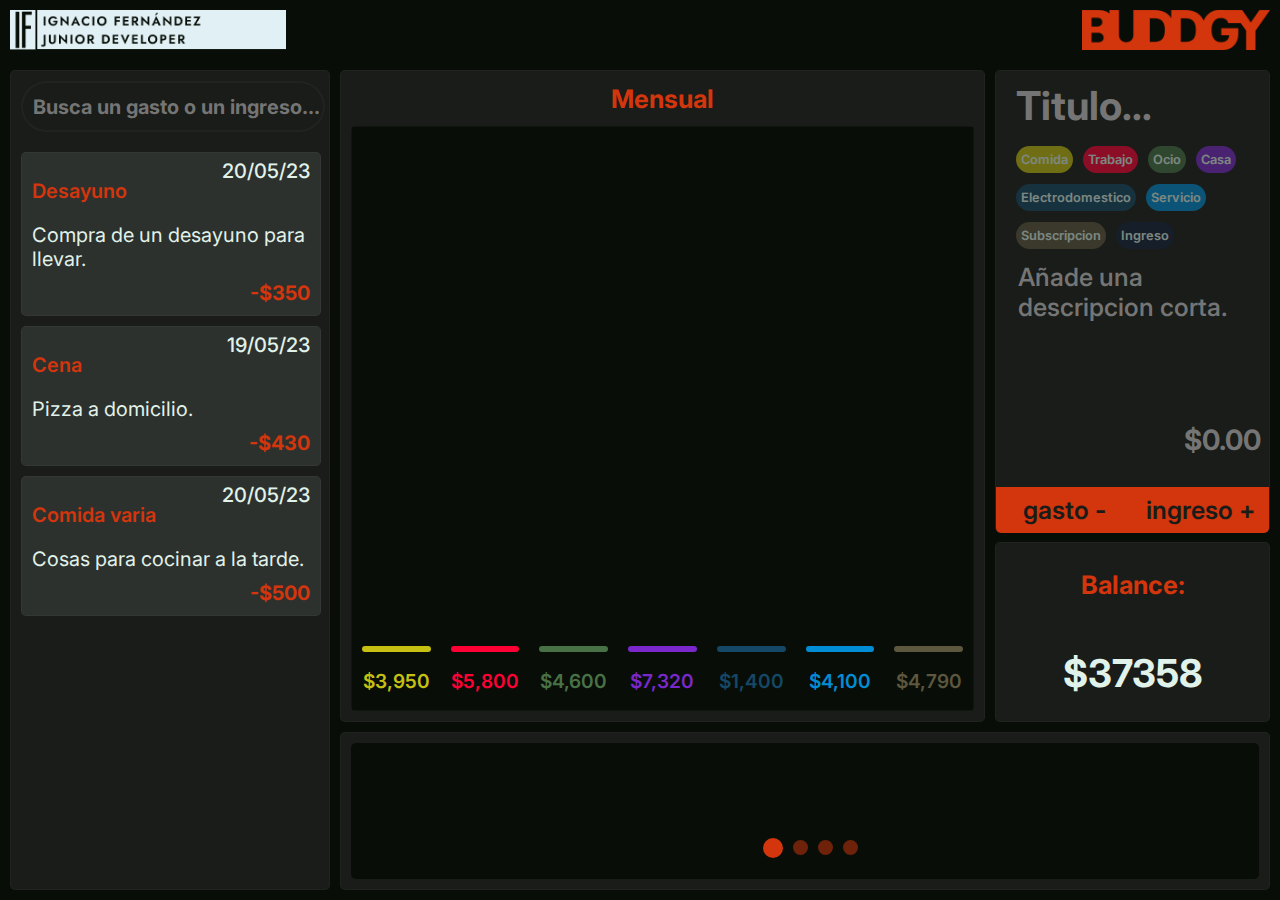
==== commit 591003ae: "subida" ====
--- a/src/index.html
+++ b/src/index.html
@@ -32,33 +32,27 @@
         <main id="container">
             <aside class="panel" id="seccion_lateral">
                     <input type="text" placeholder="Busca un gasto o un ingreso...">
-                    <div class="lateral_contenido">
+                    <div class="lateral-contenido">
                         <div class="nueva-tarjeta">
                             <div class="tarjeta-fecha">20/05/23</div>
                             <div class="tarjeta-titulo">Desayuno</div>
-                            <div class="tarjeta-tags">
-                                <div class="tag" id="tag1"><h5>Comida<h5></div>
-                                <div class="tag" id="tag2"><h5>Ocio<h5></div>
-                            </div>
+                            <div class="tarjeta-tags"></div>
                             <div class="tarjeta-descr">Compra de un desayuno para llevar.</div>
-                            <div class="tarjeta-monto">$-350</div>
+                            <div class="tarjeta-monto">-$350</div>
                         </div>
                         <div class="nueva-tarjeta">
                             <div class="tarjeta-fecha">19/05/23</div>
                             <div class="tarjeta-titulo">Cena</div>
-                            <div class="tarjeta-tags">
-                                <div class="tag" id="tag2"><h5>Ocio<h5></div>
-                                <div class="tag" id="tag3"><h5>Trabajo<h5></div>
-                            </div>
+                            <div class="tarjeta-tags"></div>
                             <div class="tarjeta-descr">Pizza a domicilio.</div>
-                            <div class="tarjeta-monto">$-430</div>
+                            <div class="tarjeta-monto">-$430</div>
                         </div>
                         <div class="nueva-tarjeta">
                             <div class="tarjeta-fecha">20/05/23</div>
                             <div class="tarjeta-titulo">Comida varia</div>
                             <div class="tarjeta-tags"></div>
                             <div class="tarjeta-descr">Cosas para cocinar a la tarde.</div>
-                            <div class="tarjeta-monto">$-500</div>
+                            <div class="tarjeta-monto">-$500</div>
                         </div>
                     </div>
             </aside>
@@ -125,14 +119,14 @@
                             <input maxlength="50" type = "text" placeholder = "Titulo..." id = "gtt">
 
                             <div id = "nuevo_tag">
-                                <div class="tag" id="tag0"><h5>Comida<h5></div>
-                                <div class="tag" id="tag1"><h5>Trabajo<h5></div>
-                                <div class="tag" id="tag2"><h5>Ocio<h5></div>
-                                <div class="tag" id="tag3"><h5>Casa<h5></div>
-                                <div class="tag" id="tag4"><h5>Electrodomestico<h5></div>
-                                <div class="tag" id="tag5"><h5>Servicio<h5></div>
-                                <div class="tag" id="tag6"><h5>Subscripcion<h5></div>
-                                <div class="tag" id="tag7"><h5>Ingreso<h5></div>
+                                <div class="tag" id="n-tag0" onclick="agregar_tag(0)"><h5>Comida<h5></div>
+                                <div class="tag" id="n-tag1" onclick="agregar_tag(1)"><h5>Trabajo<h5></div>
+                                <div class="tag" id="n-tag2" onclick="agregar_tag(2)"><h5>Ocio<h5></div>
+                                <div class="tag" id="n-tag3" onclick="agregar_tag(3)"><h5>Casa<h5></div>
+                                <div class="tag" id="n-tag4" onclick="agregar_tag(4)"><h5>Electrodomestico<h5></div>
+                                <div class="tag" id="n-tag5" onclick="agregar_tag(5)"><h5>Servicio<h5></div>
+                                <div class="tag" id="n-tag6" onclick="agregar_tag(6)"><h5>Subscripcion<h5></div>
+                                <div class="tag" id="n-tag7" onclick="agregar_tag(7)"><h5>Ingreso<h5></div>
                             </div>
 
                                 <div id = "nuevo_descr">
--- a/styles/styles.css
+++ b/styles/styles.css
@@ -92,7 +92,6 @@
 #seccion_contenido{
     width: calc(75% - var(--margin-default-width));
     float: right;
-    margin-right: var(--margin-default-width);
 }
 
 /*estilos de cartas o paneles*/
@@ -106,20 +105,14 @@
     
     box-sizing: border-box;
     border-style: solid;
-    border-width: 1px;
-    border-color: #e0f2e90a;
+    border-width: var(--border-default-width);
+    border-color: var(--color-4);
 }
 
 .panel-titulo{
     width: 100%;
     height: auto;
     background-color: var(--color-1);
-}
-
-#panel_lateral{
-    width: calc(100% - 20px);
-    height: calc(100% - 20px);
-    margin: var(--margin-default-width) 0px 0px var(--margin-default-width);
 }
 
 @media screen and (max-width: 900px){
@@ -139,6 +132,9 @@
     margin-right: var(--margin-default-width);
     border-radius: 100px;
     float:left;
+    cursor: pointer;
+    opacity: 0.5;
+    transition-duration: 0.5s;
 }
 
 .tag h5{
@@ -153,34 +149,34 @@
     color: var(--color-3);
 }
 
-#tag0{
+#n-tag0{
     background-color: var(--tag-color-0);
 }
 
-#tag1{
+#n-tag1{
     background-color: var(--tag-color-1);
 }
 
-#tag2{
+#n-tag2{
     background-color: var(--tag-color-2);
 }
 
-#tag3{
+#n-tag3{
     background-color: var(--tag-color-3);
 }
 
-#tag4{
+#n-tag4{
     background-color: var(--tag-color-4);
 }
 
-#tag5{
+#n-tag5{
     background-color: var(--tag-color-5);
 }
 
-#tag6{
+#n-tag6{
     background-color: var(--tag-color-6);
 }
 
-#tag7{
+#n-tag7{
     background-color: var(--tag-color-7);
 }--- a/styles/lateral.css
+++ b/styles/lateral.css
@@ -1,5 +1,5 @@
 #seccion_lateral{
-    width: calc(25% - var(--margin-default-width));
+    width: 25%;
     height: calc(100% - 20px);
     float:left;
     margin:var(--margin-default-width) 0px var(--margin-default-width) var(--margin-default-width);
@@ -13,8 +13,8 @@
         height: 30%;
         margin: var(--margin-default-width) 0px 0px var(--margin-default-width);
         border-style: solid;
-        border-width: 1px;
-        border-color: #e0f2e90a;
+        border-width: var(--border-default-width);
+        border-color: var(--color-4);
     }
 }
 
@@ -26,7 +26,7 @@
     border-radius: 55px;
     border-style:solid;
     border-width: 2px;
-    border-color: #e0f2e90a;
+    border-color: var(--color-4);
     outline: none;
 
     font-family: 'Inter', sans-serif;
@@ -40,7 +40,7 @@
     color:#e0f2e9c1;
 }
 
-.lateral_contenido{
+.lateral-contenido{
     width: 100%;
     height: calc(90% - 20px);
     overflow: scroll;
@@ -56,6 +56,10 @@
     background-color: #2D312D;
     border-radius: 5px;
     padding: 10px;
+
+    border-style:solid;
+    border-width: 1px;
+    border-color: var(--color-4);
 
     scale: 1.0;
     transition-duration: 0.25s;  
--- a/styles/nuevo.css
+++ b/styles/nuevo.css
@@ -174,17 +174,6 @@
     transition-duration: 0.2s;
 }
 
-.panel-categorias{
-    position: absolute;
-    width: 500px;
-    height: 250px;
-    top: calc(50% - 125px);
-    left: calc(50% - 250px);
-    border-radius: var(--border-radius-default);
-    border-width: 1px;
-    border-style: solid;
-    border-color: var(--color-4);
-    background-color: var(--color-1);
-    visibility: hidden;
-}
-
+/* #nuevo_tag > .tag{
+    opacity: 0.5;
+} */
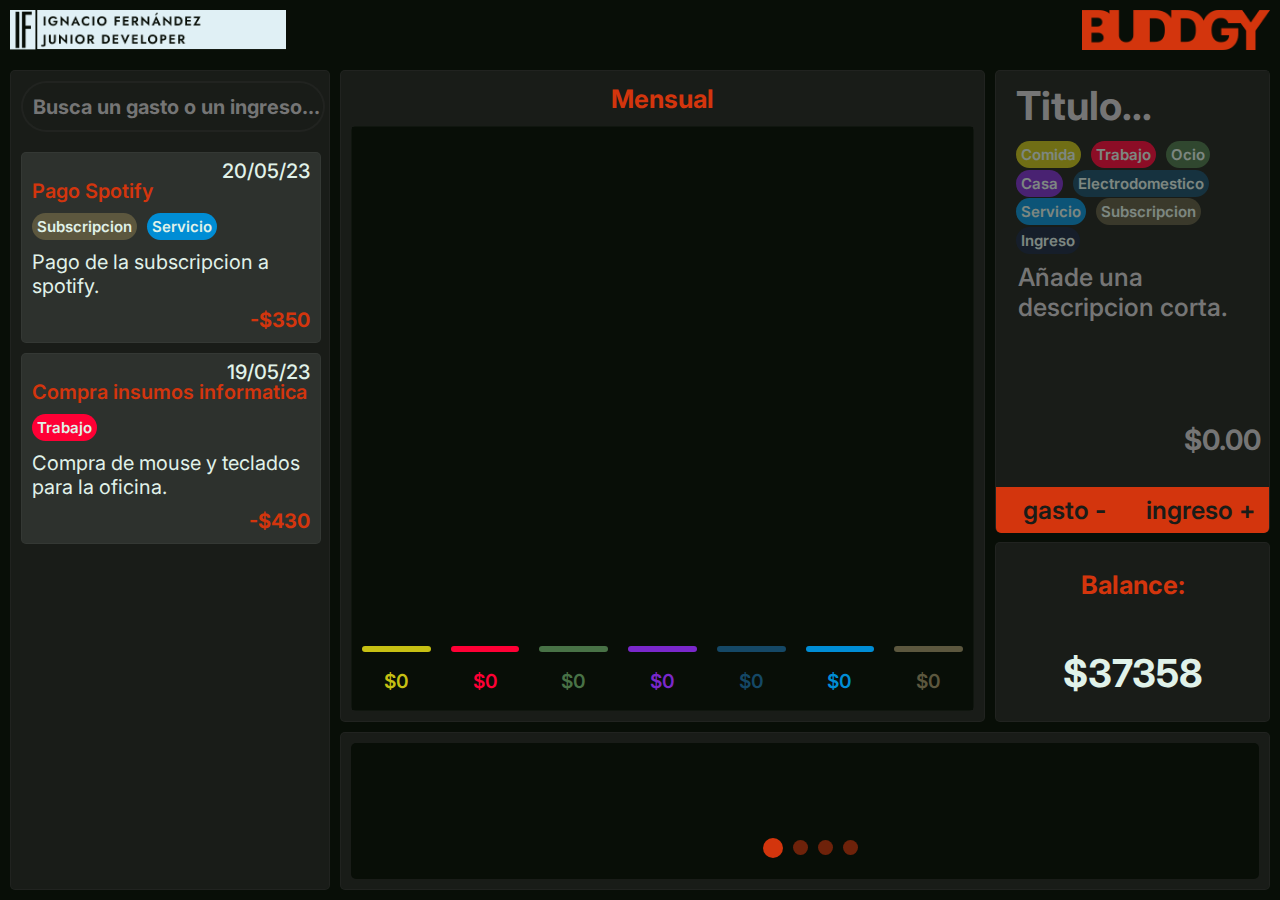
==== commit 7a0c4517: "Subida" ====
--- a/src/index.html
+++ b/src/index.html
@@ -35,24 +35,22 @@
                     <div class="lateral-contenido">
                         <div class="nueva-tarjeta">
                             <div class="tarjeta-fecha">20/05/23</div>
-                            <div class="tarjeta-titulo">Desayuno</div>
-                            <div class="tarjeta-tags"></div>
-                            <div class="tarjeta-descr">Compra de un desayuno para llevar.</div>
+                            <div class="tarjeta-titulo">Pago Spotify</div>
+                            <div class="tarjeta-tags">
+                                <div class="solid-tag" id="n-tag6"><h5>Subscripcion</h5></div>
+                                <div class="solid-tag" id="n-tag5"><h5>Servicio</h5></div>
+                            </div>
+                            <div class="tarjeta-descr">Pago de la subscripcion a spotify.</div>
                             <div class="tarjeta-monto">-$350</div>
                         </div>
                         <div class="nueva-tarjeta">
                             <div class="tarjeta-fecha">19/05/23</div>
-                            <div class="tarjeta-titulo">Cena</div>
-                            <div class="tarjeta-tags"></div>
-                            <div class="tarjeta-descr">Pizza a domicilio.</div>
+                            <div class="tarjeta-titulo">Compra insumos informatica</div>
+                            <div class="tarjeta-tags">
+                                <div class="solid-tag" id="n-tag1"><h5>Trabajo</h5></div>
+                            </div>
+                            <div class="tarjeta-descr">Compra de mouse y teclados para la oficina.</div>
                             <div class="tarjeta-monto">-$430</div>
-                        </div>
-                        <div class="nueva-tarjeta">
-                            <div class="tarjeta-fecha">20/05/23</div>
-                            <div class="tarjeta-titulo">Comida varia</div>
-                            <div class="tarjeta-tags"></div>
-                            <div class="tarjeta-descr">Cosas para cocinar a la tarde.</div>
-                            <div class="tarjeta-monto">-$500</div>
                         </div>
                     </div>
             </aside>
@@ -67,49 +65,49 @@
                                 <div class="seccion-barra">
                                     <div class="barra"></div>
                                 </div>
-                                <div class="seccion-texto">$3,950</div>
+                                <div class="seccion-texto">$0</div>
                             </section>
 
                             <section id="grafica-col-1">
                                 <div class="seccion-barra">
                                     <div class="barra"></div>
                                 </div>
-                                <div class="seccion-texto">$5,800</div>
+                                <div class="seccion-texto">$0</div>
                             </section>
 
                             <section id="grafica-col-2">
                                 <div class="seccion-barra">
                                     <div class="barra"></div>
                                 </div>
-                                <div class="seccion-texto">$4,600</div>
+                                <div class="seccion-texto">$0</div>
                             </section>
 
                             <section id="grafica-col-3">
                                 <div class="seccion-barra">
                                     <div class="barra"></div>
                                 </div>
-                                <div class="seccion-texto">$7,320</div>
+                                <div class="seccion-texto">$0</div>
                             </section>
 
                             <section id="grafica-col-4">
                                 <div class="seccion-barra">
                                     <div class="barra"></div>
                                 </div>
-                                <div class="seccion-texto">$1,400</div>
+                                <div class="seccion-texto">$0</div>
                             </section>
 
                             <section id="grafica-col-5">
                                 <div class="seccion-barra">
                                     <div class="barra"></div>
                                 </div>
-                                <div class="seccion-texto">$4,100</div>
+                                <div class="seccion-texto">$0</div>
                             </section>
 
                             <section id="grafica-col-6">
                                 <div class="seccion-barra">
                                     <div class="barra"></div>
                                 </div>
-                                <div class="seccion-texto">$4,790</div>
+                                <div class="seccion-texto">$0</div>
                             </section>
 
                         </section> 
--- a/styles/styles.css
+++ b/styles/styles.css
@@ -8,6 +8,7 @@
     --color-2:#D3350D;
     --color-3:#E0F2E9;
     --color-4:#e0f2e90a;
+    --color-5:#414641;
     --tag-color-0:#C6C013;
     --tag-color-1:#FF0035;
     --tag-color-2:#487246;
@@ -74,7 +75,7 @@
     font-style: normal;
     font-weight: 600;
     text-align: center;
-    font-size: clamp(15px, 1.5vw, 25px);
+    font-size: clamp(10px, 1.5vw, 25px);
     color: var(--color-3);
     margin:0px;
     padding:0px;
@@ -123,7 +124,7 @@
 
     #seccion_contenido{
         width: calc(100% - 20px);
-        margin-left: var(--margin-default-width);
+        margin-right: var(--margin-default-width);
         height: 70%;
     }
 }
@@ -137,13 +138,20 @@
     transition-duration: 0.5s;
 }
 
-.tag h5{
+.solid-tag{
+    margin-right: var(--margin-default-width);
+    border-radius: 100px;
+    float:left;
+    transition-duration: 0.5s;
+}
+
+.tag h5, .solid-tag h5{
     margin:2px 5px 2px 5px;
 
     font-family: 'Inter';
     font-style: normal;
     font-weight: 600;
-    font-size: clamp(5px, 1vw, 25px);
+    font-size: clamp(15px, 1vw, 25px);
     line-height: 23px;
 
     color: var(--color-3);
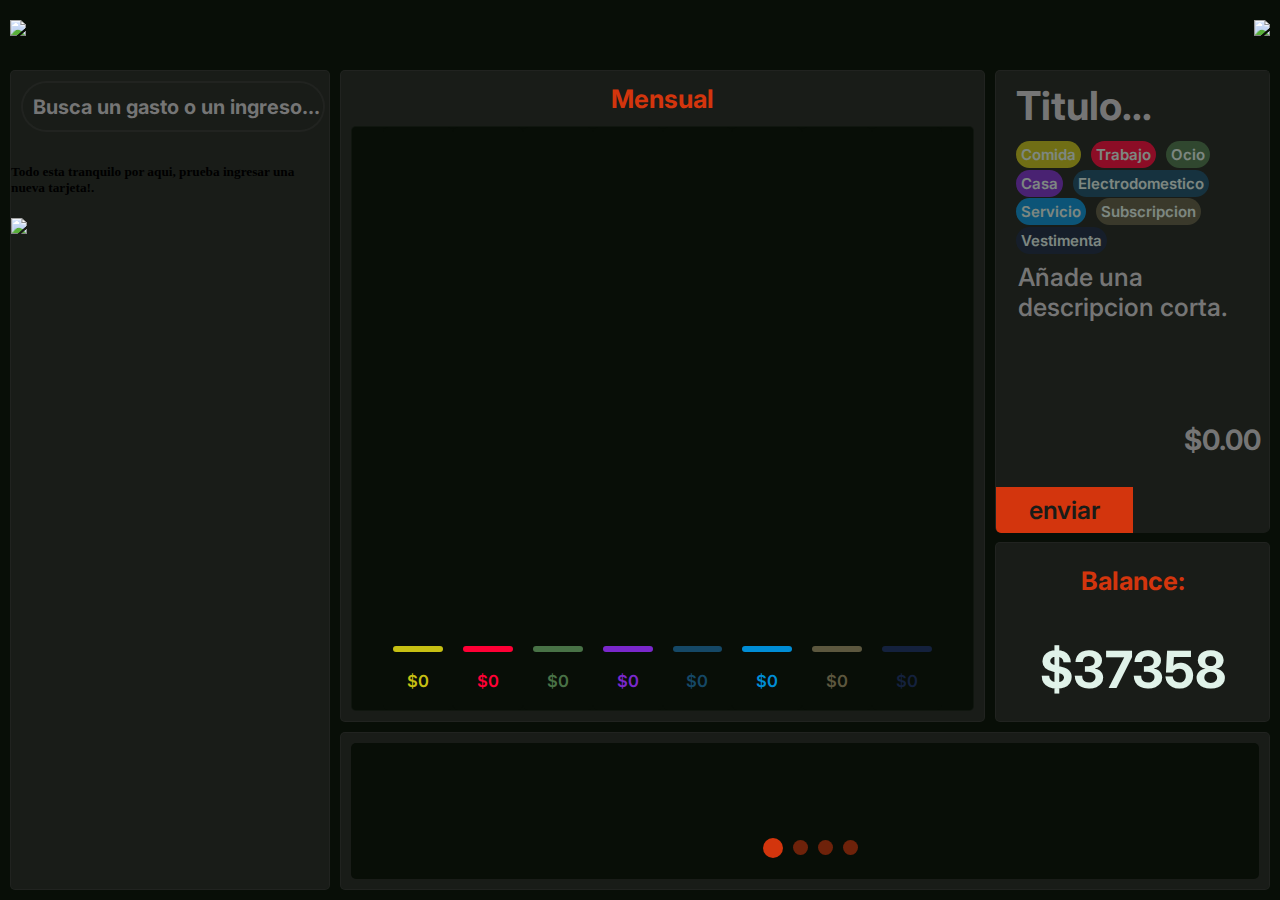
==== commit 0a2608e8: "Subida" ====
--- a/src/index.html
+++ b/src/index.html
@@ -2,7 +2,7 @@
 <html> 
     <head>
         <title> Buddgy - Ahorra con nosotros </title>
-        <link rel = "icon" type = "image/x-icon" href = "../favicon.png">
+        <link rel = "icon" type = "image/x-icon" href = "../ico/favicon.png">
 
         <link rel = "stylesheet" href = "../styles/styles.css">
         <link rel = "stylesheet" href = "../styles/lateral.css">
@@ -26,32 +26,19 @@
 
     <body onload="tendencias()">
         <header>
-                <img id="header1" src="../IF_logo.png" height=40px>
-                <img id="header2" src="../buddgy_logo.png" height=40px>       
+            <div id="header-section-0"><img id="header1" src="../img/IF_logo.png" height=40px onclick="to_github()"></div>
+            <div id="header-section-1"><img id="header2" src="../img/buddgy_logo_v01.png" height=40px></div>
         </header>
+        
         <main id="container">
+
             <aside class="panel" id="seccion_lateral">
                     <input type="text" placeholder="Busca un gasto o un ingreso...">
+                    <div id="if-empty-search">
+                        <h5 id="seccion-lateral-vacio">Todo esta tranquilo por aqui, prueba ingresar una nueva tarjeta!.</h5>
+                        <img id="empty-search" src="../ico/empty-search.png">
+                    </div>
                     <div class="lateral-contenido">
-                        <div class="nueva-tarjeta">
-                            <div class="tarjeta-fecha">20/05/23</div>
-                            <div class="tarjeta-titulo">Pago Spotify</div>
-                            <div class="tarjeta-tags">
-                                <div class="solid-tag" id="n-tag6"><h5>Subscripcion</h5></div>
-                                <div class="solid-tag" id="n-tag5"><h5>Servicio</h5></div>
-                            </div>
-                            <div class="tarjeta-descr">Pago de la subscripcion a spotify.</div>
-                            <div class="tarjeta-monto">-$350</div>
-                        </div>
-                        <div class="nueva-tarjeta">
-                            <div class="tarjeta-fecha">19/05/23</div>
-                            <div class="tarjeta-titulo">Compra insumos informatica</div>
-                            <div class="tarjeta-tags">
-                                <div class="solid-tag" id="n-tag1"><h5>Trabajo</h5></div>
-                            </div>
-                            <div class="tarjeta-descr">Compra de mouse y teclados para la oficina.</div>
-                            <div class="tarjeta-monto">-$430</div>
-                        </div>
                     </div>
             </aside>
 
@@ -110,6 +97,13 @@
                                 <div class="seccion-texto">$0</div>
                             </section>
 
+                            <section id="grafica-col-7">
+                                <div class="seccion-barra">
+                                    <div class="barra"></div>
+                                </div>
+                                <div class="seccion-texto">$0</div>
+                            </section>
+
                         </section> 
                 </section>
     
@@ -124,7 +118,7 @@
                                 <div class="tag" id="n-tag4" onclick="agregar_tag(4)"><h5>Electrodomestico<h5></div>
                                 <div class="tag" id="n-tag5" onclick="agregar_tag(5)"><h5>Servicio<h5></div>
                                 <div class="tag" id="n-tag6" onclick="agregar_tag(6)"><h5>Subscripcion<h5></div>
-                                <div class="tag" id="n-tag7" onclick="agregar_tag(7)"><h5>Ingreso<h5></div>
+                                <div class="tag" id="n-tag7" onclick="agregar_tag(7)"><h5>Vestimenta<h5></div>
                             </div>
 
                                 <div id = "nuevo_descr">
@@ -134,8 +128,7 @@
                                     <input maxlength = "6" class = "nuevo-monto-entrada" type = "text" placeholder = "$0.00" id = "gmt">                                  
 
                                         <div id = "nuevo_enviar">
-                                            <div class="nuevo_enviar_btn" id="gasto" onclick="nueva_tarjeta(0)">gasto -</div>
-                                            <div class="nuevo_enviar_btn" id="ingreso" onclick="nueva_tarjeta(1)">ingreso +</div>
+                                            <div class="nuevo_enviar_btn" id="gasto" onclick="nueva_tarjeta(0)">enviar</div>
                                         </div>
                 </section>
 
--- a/styles/styles.css
+++ b/styles/styles.css
@@ -63,7 +63,7 @@
     font-style: normal;
     font-weight: 700;
     text-align: center;
-    font-size: clamp(35px, 3vw, 50px);
+    font-size: clamp(35px, 4vw, 55px);
     color: var(--color-3);
     margin:0px;
     padding:0px;
--- a/styles/grafica.css
+++ b/styles/grafica.css
@@ -13,7 +13,7 @@
 @media screen and (max-width: 900px){
     #grafica{
         width: 100%;
-        height: 35%;
+        height: 40%;
         margin: var(--margin-default-width) var(--margin-default-width) var(--margin-default-width) 0px;
         float:none;
     }
@@ -22,16 +22,22 @@
 #grafica-contenido{
     width: calc(100% - 20px);
     height: 90%;
-    background-color: #080E07;
+    background-color: var(--color-0);
+    
+    border-style: solid;
+    border-width: var(--border-default-width);
+    border-color: var(--color-4);
     margin-bottom: var(--margin-default-width);
 
     display:flex;
+    justify-content: center;
     flex-direction: row;
 }
 
 #grafica-contenido section{
-    width:calc(100% / 7);
+    width:calc(90% / 8);
     height: 100%;
+    border-radius: var(--border-radius-default);
 }
 
 .seccion-barra{
@@ -54,7 +60,7 @@
     font-style: normal;
     font-weight: 600;
     text-align: center;
-    font-size: clamp(15px, 1.5vw, 25px);
+    font-size: clamp(10px, 1.3vw, 25px);
 }
 
 .barra{
@@ -74,6 +80,7 @@
     font-size: clamp(25px, 1.5vw, 35px);
     color:var(--color-3);
 
+    transition-duration: 0.5s;
 }
 
 #grafica-col-0 > .seccion-texto{
@@ -130,4 +137,12 @@
 
 #grafica-col-6 > .seccion-barra > .barra{ 
     background-color: var(--tag-color-6);
+}
+
+#grafica-col-7 > .seccion-texto{
+    color: var(--tag-color-7);
+}
+
+#grafica-col-7 > .seccion-barra > .barra{ 
+    background-color: var(--tag-color-7);
 }